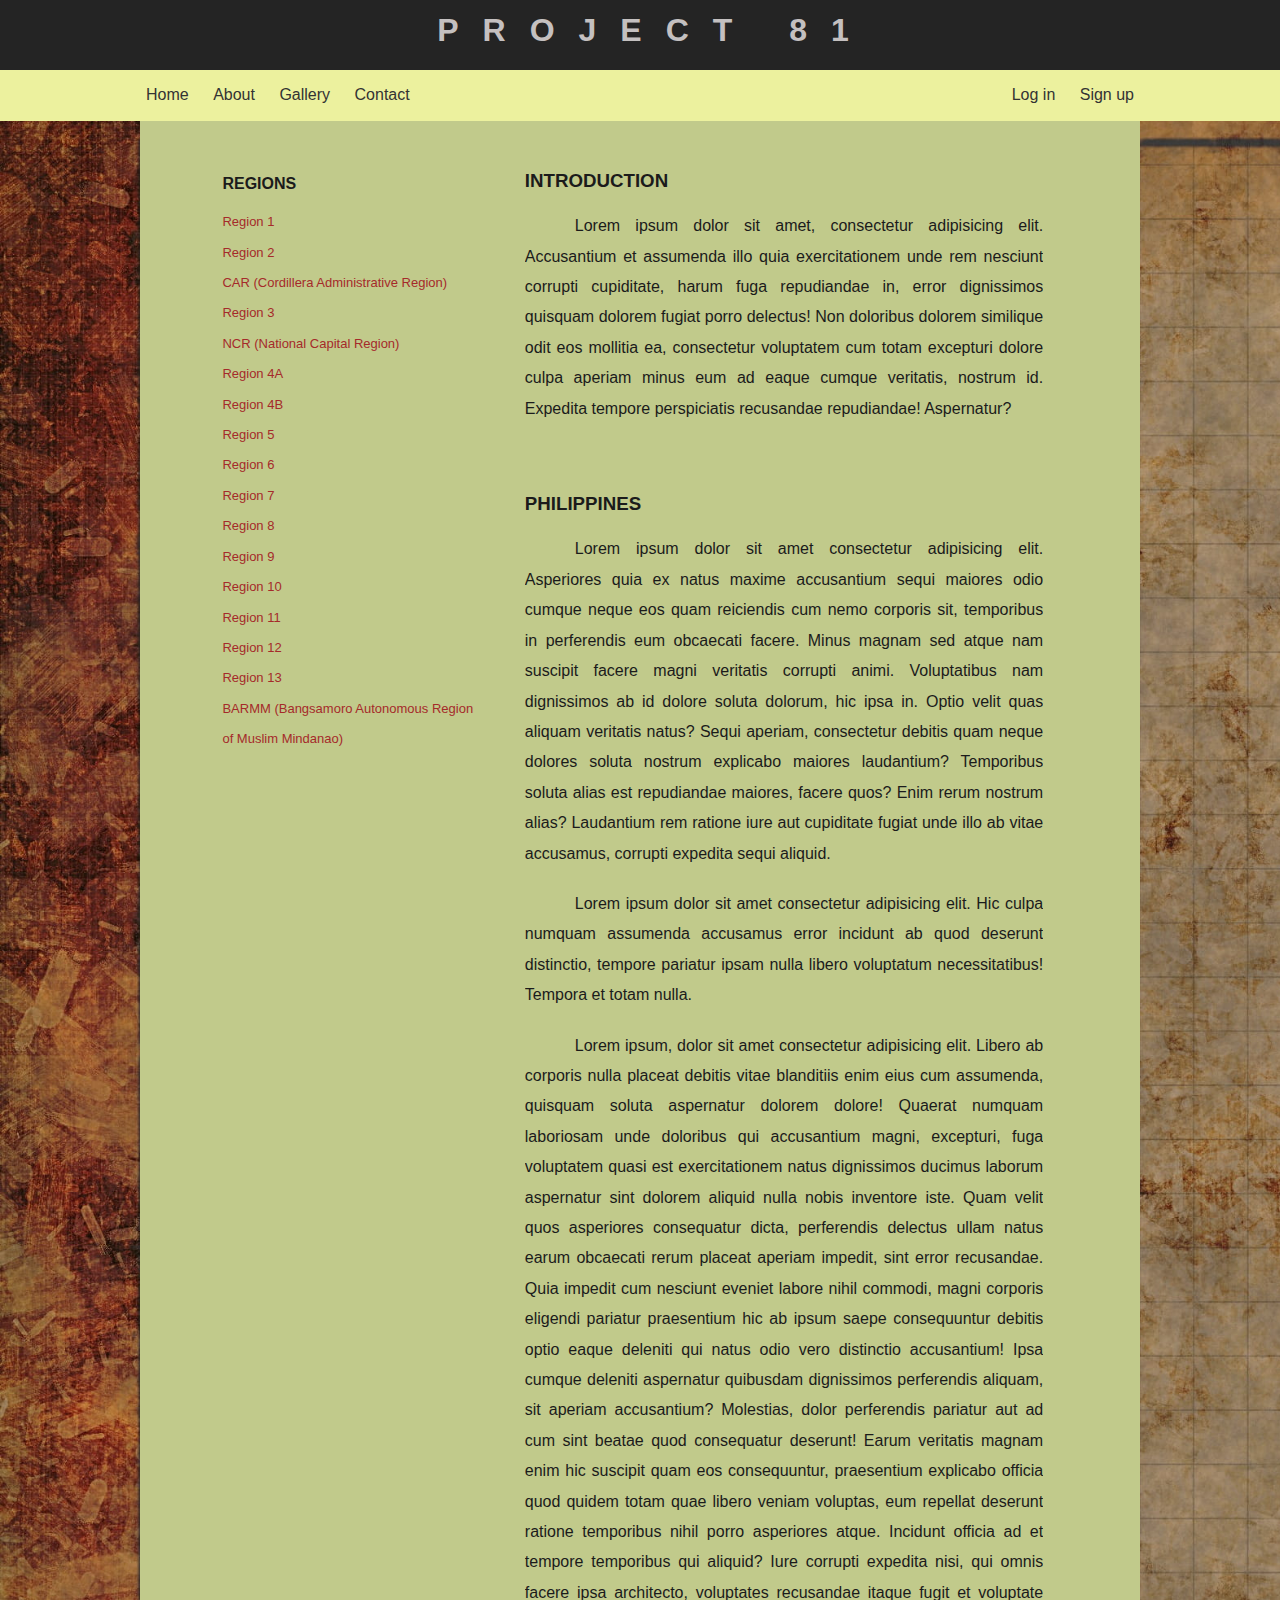
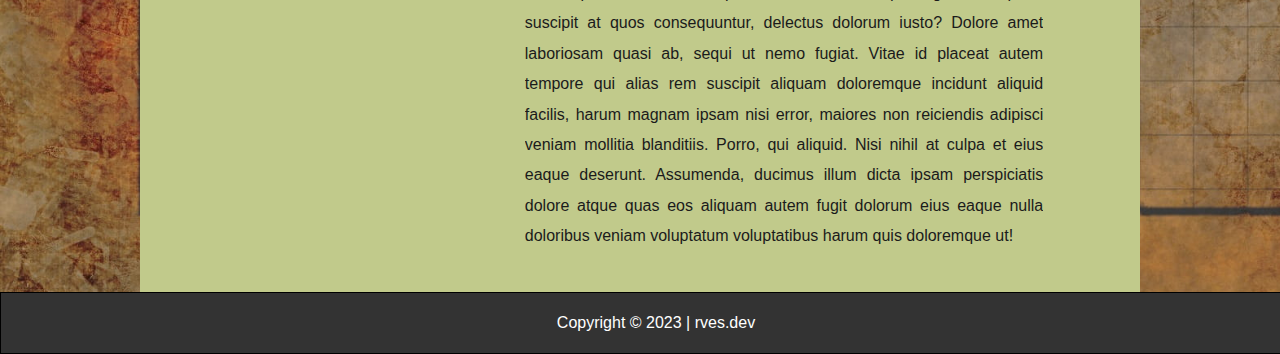
==== index.html @ 40f2067f "initial commit" ====
<!DOCTYPE html>
<html lang="en">
    <head>
        <meta charset="UTF-8">
        <meta http-equiv="X-UA-Compatible" content="IE=edge">
        <meta name="viewport" content="width=device-width, initial-scale=1.0">
        <meta name="description" content="Travel All 81 Provinces in the Philippines">
        <meta name="keywords" content="Project,81,Philippines,Travel">
        <meta name="author" content="rves.dev@gmail.com">
        <title>Project 81</title>
        <link rel="stylesheet" href="style.css">
    </head>
    <body>
        <header id="main-header">
            <div class="container">
                <h1>PROJECT 81</h1>
            </div>
        </header>
        <div id="headercopy">
            <div class="container">
                <h1>PROJECT 81</h1>
            </div>
        </div>
        <nav id="navbar">
            <div class="container">
                <ul id="ul1">
                    <li><a href="#">Home</a></li>
                    <li><a href="#">About</a></li>
                    <li><a href="#">Gallery</a></li>
                    <li><a href="#">Contact</a></li>
                </ul>
                <ul id="ul2">
                    <li><a href="#">Log in</a></li>
                    <li><a href="#">Sign up</a></li>
                </ul>
            </div>
        </nav>
        <main>
        <div id="main-container"> 
            <div class="main-side">
                <section id="content">
                    <div class="container">
                        <h3>Philippines</h3>
                        <p>Lorem ipsum dolor sit amet consectetur adipisicing elit. Asperiores quia ex natus maxime accusantium sequi maiores odio cumque neque eos quam reiciendis cum nemo corporis sit, temporibus in perferendis eum obcaecati facere. Minus magnam sed atque nam suscipit facere magni veritatis corrupti animi. Voluptatibus nam dignissimos ab id dolore soluta dolorum, hic ipsa in. Optio velit quas aliquam veritatis natus? Sequi aperiam, consectetur debitis quam neque dolores soluta nostrum explicabo maiores laudantium? Temporibus soluta alias est repudiandae maiores, facere quos? Enim rerum nostrum alias? Laudantium rem ratione iure aut cupiditate fugiat unde illo ab vitae accusamus, corrupti expedita sequi aliquid.</p>
                        <p>Lorem ipsum dolor sit amet consectetur adipisicing elit. Hic culpa numquam assumenda accusamus error incidunt ab quod deserunt distinctio, tempore pariatur ipsam nulla libero voluptatum necessitatibus! Tempora et totam nulla.</p>
                        <p>Lorem ipsum, dolor sit amet consectetur adipisicing elit. Libero ab corporis nulla placeat debitis vitae blanditiis enim eius cum assumenda, quisquam soluta aspernatur dolorem dolore! Quaerat numquam laboriosam unde doloribus qui accusantium magni, excepturi, fuga voluptatem quasi est exercitationem natus dignissimos ducimus laborum aspernatur sint dolorem aliquid nulla nobis inventore iste. Quam velit quos asperiores consequatur dicta, perferendis delectus ullam natus earum obcaecati rerum placeat aperiam impedit, sint error recusandae. Quia impedit cum nesciunt eveniet labore nihil commodi, magni corporis eligendi pariatur praesentium hic ab ipsum saepe consequuntur debitis optio eaque deleniti qui natus odio vero distinctio accusantium! Ipsa cumque deleniti aspernatur quibusdam dignissimos perferendis aliquam, sit aperiam accusantium? Molestias, dolor perferendis pariatur aut ad cum sint beatae quod consequatur deserunt! Earum veritatis magnam enim hic suscipit quam eos consequuntur, praesentium explicabo officia quod quidem totam quae libero veniam voluptas, eum repellat deserunt ratione temporibus nihil porro asperiores atque. Incidunt officia ad et tempore temporibus qui aliquid? Iure corrupti expedita nisi, qui omnis facere ipsa architecto, voluptates recusandae itaque fugit et voluptate suscipit at quos consequuntur, delectus dolorum iusto? Dolore amet laboriosam quasi ab, sequi ut nemo fugiat. Vitae id placeat autem tempore qui alias rem suscipit aliquam doloremque incidunt aliquid facilis, harum magnam ipsam nisi error, maiores non reiciendis adipisci veniam mollitia blanditiis. Porro, qui aliquid. Nisi nihil at culpa et eius eaque deserunt. Assumenda, ducimus illum dicta ipsam perspiciatis dolore atque quas eos aliquam autem fugit dolorum eius eaque nulla doloribus veniam voluptatum voluptatibus harum quis doloremque ut!</p>
                    </div>
                </section>
                <section id="introduction">
                    <div class="container">
                        <h3>Introduction</h3>
                        <p>Lorem ipsum dolor sit amet, consectetur adipisicing elit. Accusantium et assumenda illo quia exercitationem unde rem nesciunt corrupti cupiditate, harum fuga repudiandae in, error dignissimos quisquam dolorem fugiat porro delectus! Non doloribus dolorem similique odit eos mollitia ea, consectetur voluptatem cum totam excepturi dolore culpa aperiam minus eum ad eaque cumque veritatis, nostrum id. Expedita tempore perspiciatis recusandae repudiandae! Aspernatur?</p>
                    </div>
                </section>
            </div>
            <section id="sidebar">
                <div class="container">
                    <h4>Regions</h4>
                    <ul>
                        <li><a href="#">Region 1</a></li>
                        <li><a href="#">Region 2</a></li>
                        <li><a href="#">CAR (Cordillera Administrative Region)</a></li>
                        <li><a href="#">Region 3</a></li>
                        <li><a href="#">NCR (National Capital Region)</a></li>
                        <li><a href="#">Region 4A</a></li>
                        <li><a href="#">Region 4B</a></li>
                        <li><a href="#">Region 5</a></li>
                        <li><a href="#">Region 6</a></li>
                        <li><a href="#">Region 7</a></li>
                        <li><a href="#">Region 8</a></li>
                        <li><a href="#">Region 9</a></li>
                        <li><a href="#">Region 10</a></li>
                        <li><a href="#">Region 11</a></li>
                        <li><a href="#">Region 12</a></li>
                        <li><a href="#">Region 13</a></li>
                        <li><a href="#">BARMM (Bangsamoro Autonomous Region of Muslim Mindanao)</a></li>
                    </ul>
                </div>
            </section>     
        </div>
        </main>
        <div class="clear-fix"></div>
        <footer id="main-footer">
                <p>Copyright &copy; 2023 | rves.dev</p>
        </footer>
    </body>
</html>
---- style.css ----
*{
    margin: 0;
    padding: 0;
    line-height: 1.9rem;
}

body{
    background-image: url(img/map_wallpaper.jpg);
    background-repeat: repeat;
    background-size: cover;
    color: rgb(27, 27, 27);
    font-family: Verdana, Geneva, Tahoma, sans-serif;
    line-height: 1.6em;
    font-size: 16px;
    margin: 0;
}

.container{
    width: 90%;
    margin: auto;
    overflow: hidden;
}

.clear-fix{
    clear: both;
}

#main-container{
    width: 90%;
    margin: auto;
    overflow: hidden;
    display: flex;
    flex-wrap: wrap;
}

#main-header{
    background-color: rgb(36, 36, 36);
    color: rgb(196, 192, 192);
    letter-spacing: 1.5em;
    text-align: center;
    padding: 15px;
    position: fixed;
    width: 100%;
}

#headercopy{
    background-color: rgb(36, 36, 36);
    color: rgb(196, 192, 192);
    letter-spacing: 1.5em;
    text-align: center;
    padding: 20px;
    width: 100%;

}

#navbar{
    background-color: rgb(236, 241, 158);
    color: black;
    padding: 10px;
    padding-top: 10px;
}

#navbar .container{
    display: flex;
    flex-wrap: wrap;
    width: 80%;
}

#navbar li{
    padding: 0;
    display: inline;
    list-style:none;
}

#navbar a{
    padding: 10px;
    margin: auto;
    text-decoration: none;
    color: #333;
}
#navbar a:hover{
    color: white;
}

#ul1{
    flex: 2;
    text-align: left;
}

#ul2{
    flex: 1;
    text-align: right;
}
main{
    background-color: rgb(193, 202, 139);
    width: 75%;
    margin: auto;
    background-repeat: no-repeat;
    background-size: cover;
    padding: 20px;
}
.main-side{
    order: 2;
    flex:2;
    text-align: center;
    display: flex;
    flex-direction: column;
}
#introduction{
    text-align: justify;
    padding-top: 10px;
    padding-bottom: 20px;
    order: 1;
}
#introduction p,
#content p
{
    text-indent: 50px;
    margin-bottom: 20px;
}
h3{
    text-transform: uppercase;
    padding: 15px 0px;
}
#content{
    text-align: justify;
    padding-top: 10px;
    order: 2;
}
#sidebar{
    order: 1;
    flex: 1;
    font-size: 13px;
    text-align: left;
    list-style: none;
    box-sizing: border-box;
    padding-top: 20px;
    padding-bottom: 20px;
}
#sidebar li{    
    list-style: none;
    margin: 0;
}
#sidebar h4{
    padding: 8px 0px;
    font-weight: bold;
    font-size: medium;
    text-transform: uppercase;
}

#sidebar a{
    text-decoration: none;
    color: brown;
}

#sidebar a:hover{
    color: antiquewhite;
}

footer{
    text-align: center;
    width: 100%;
    margin-bottom: 0;
    margin: auto;
    background-color: #333;
    color: white;
    border: 1px black solid;
    padding: 15px;
}

@media(max-width:800px){

    #main-container{
        flex-direction: column;
    }

    #ul1,#ul2{
        float: none;
        width: 100%;
        margin: auto;
        text-align: center;
    }
}
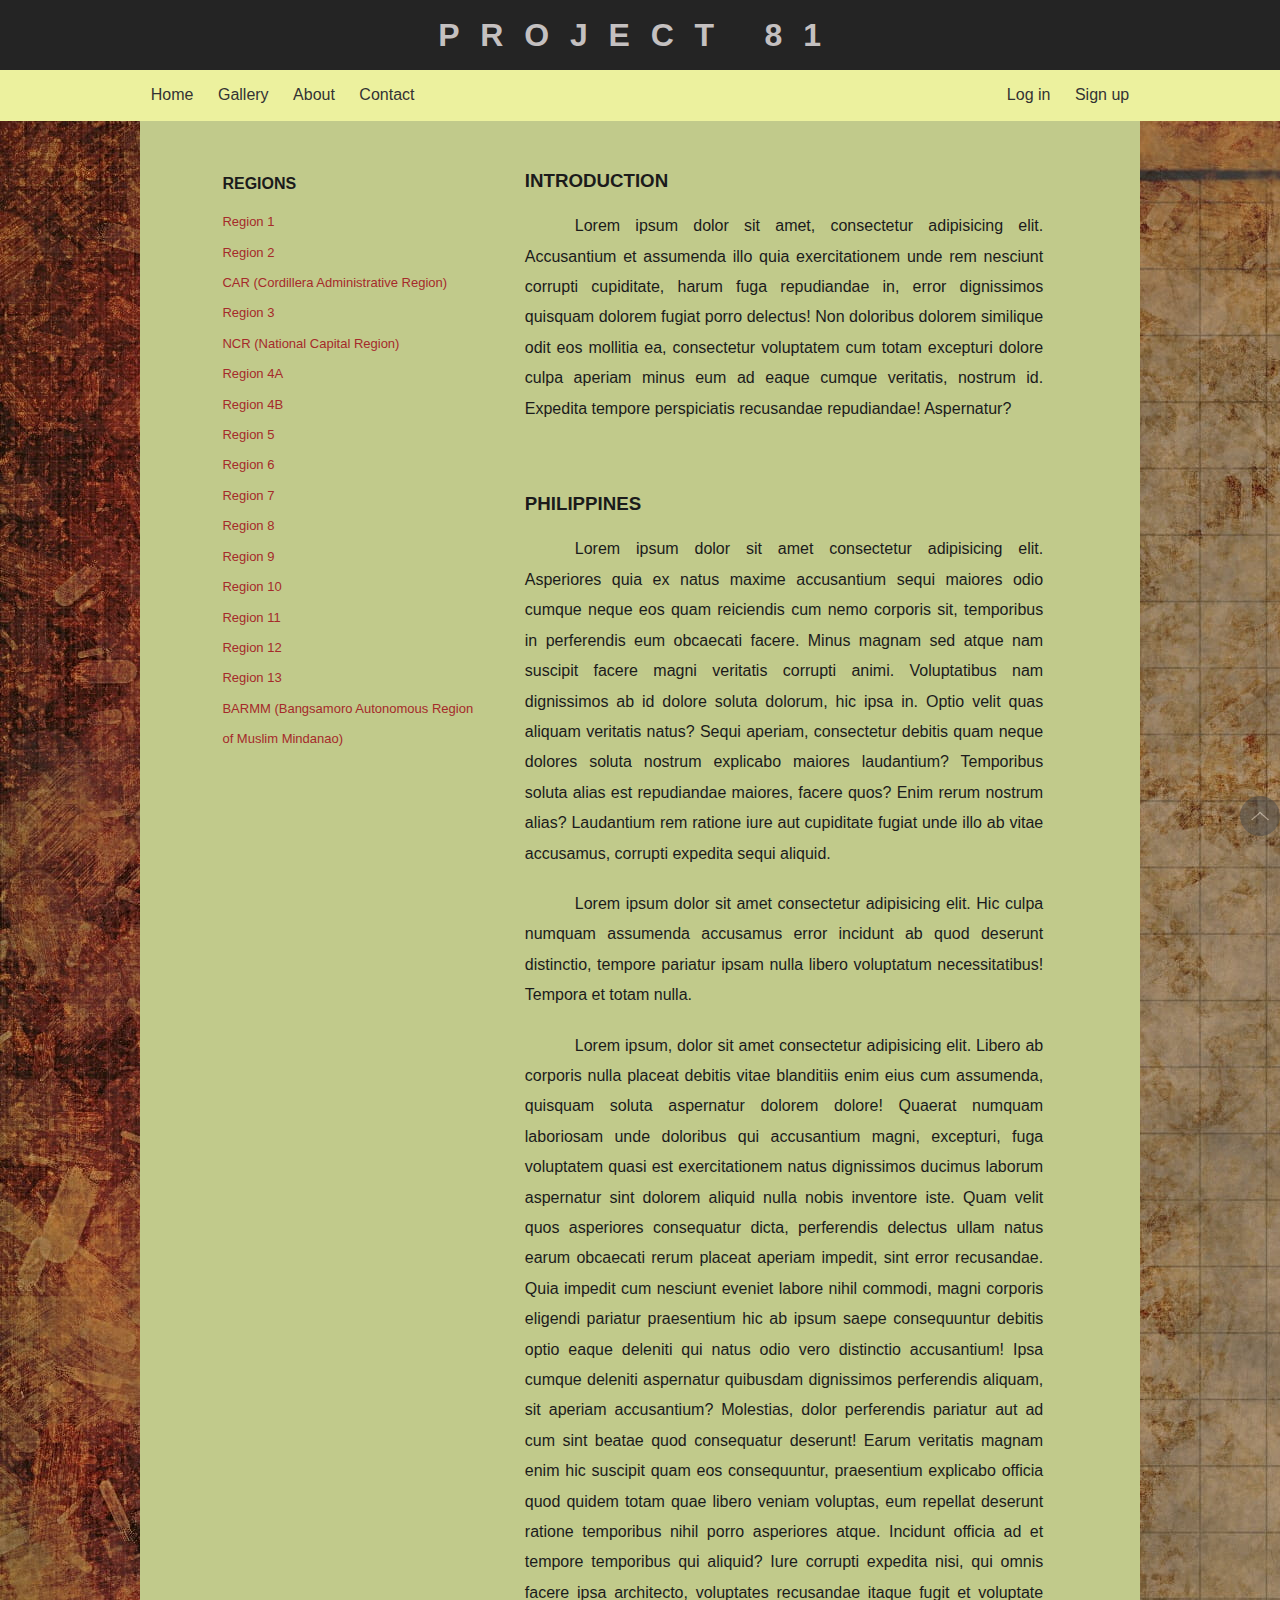
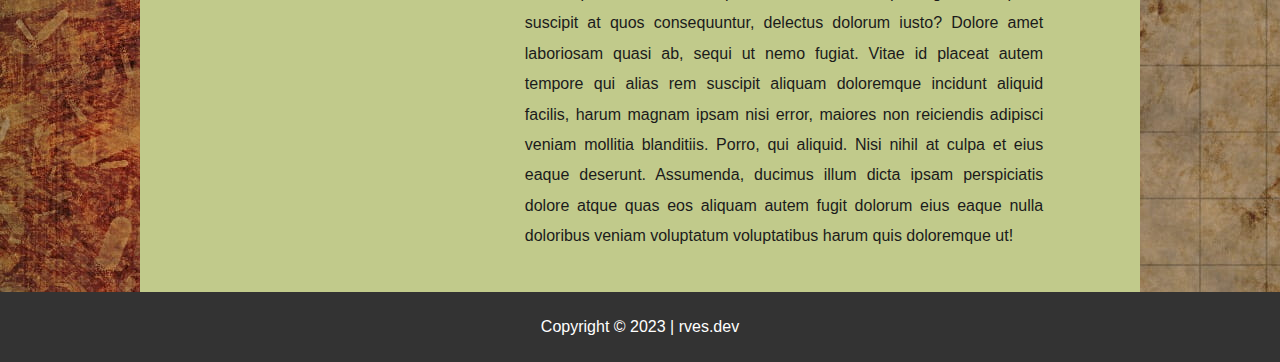
==== commit 78b527f6: "second commit" ====
--- a/index.html
+++ b/index.html
@@ -11,10 +11,13 @@
         <link rel="stylesheet" href="style.css">
     </head>
     <body>
+        <div id="top"></div>
         <header id="main-header">
-            <div class="container">
-                <h1>PROJECT 81</h1>
-            </div>
+                <div class="container">
+                    <a href="#top">
+                        <h1>PROJECT 81</h1>
+                    </a>
+                </div>
         </header>
         <div id="headercopy">
             <div class="container">
@@ -24,14 +27,18 @@
         <nav id="navbar">
             <div class="container">
                 <ul id="ul1">
-                    <li><a href="#">Home</a></li>
+                    <li><a href="index.html" target="_self">Home</a></li>
+                    <li><a href="gallery.html" target="_self">Gallery</a></li>
                     <li><a href="#">About</a></li>
-                    <li><a href="#">Gallery</a></li>
                     <li><a href="#">Contact</a></li>
                 </ul>
-                <ul id="ul2">
-                    <li><a href="#">Log in</a></li>
-                    <li><a href="#">Sign up</a></li>
+                <ul id="ul2">                
+                    <li></li>                
+                    <li></li>
+                </ul>
+                <ul id="ul3">
+                    <li><a href="#">Log<span style="white-space:nowrap"> in</a></li>
+                    <li><a href="#">Sign<span style="white-space:nowrap"> up</a></li>
                 </ul>
             </div>
         </nav>
@@ -78,6 +85,11 @@
                 </div>
             </section>     
         </div>
+        <div class="scrollup">
+            <a href="#top">
+                <img src="img/scrollup.png" id="scroll-btn" width=40px>
+            </a>
+        </div>
         </main>
         <div class="clear-fix"></div>
         <footer id="main-footer">
--- a/style.css
+++ b/style.css
@@ -2,74 +2,72 @@
     margin: 0;
     padding: 0;
     line-height: 1.9rem;
+    scroll-behavior: smooth;
 }
 
 body{
     background-image: url(img/map_wallpaper.jpg);
     background-repeat: repeat;
-    background-size: cover;
+    background-size: auto;
     color: rgb(27, 27, 27);
     font-family: Verdana, Geneva, Tahoma, sans-serif;
     line-height: 1.6em;
     font-size: 16px;
     margin: 0;
+    overflow-x: hidden;
 }
 
 .container{
     width: 90%;
     margin: auto;
-    overflow: hidden;
 }
 
 .clear-fix{
     clear: both;
 }
 
-#main-container{
-    width: 90%;
-    margin: auto;
-    overflow: hidden;
-    display: flex;
-    flex-wrap: wrap;
-}
-
 #main-header{
     background-color: rgb(36, 36, 36);
+    letter-spacing: 1.3em;
+    text-align: center;
+    padding: 20px 0px;
+    text-decoration: none;
+    position: fixed;
+    width: 100%;
+}
+#main-header a{
+    text-decoration: none;
     color: rgb(196, 192, 192);
-    letter-spacing: 1.5em;
-    text-align: center;
-    padding: 15px;
-    position: fixed;
-    width: 100%;
 }
 
 #headercopy{
     background-color: rgb(36, 36, 36);
     color: rgb(196, 192, 192);
-    letter-spacing: 1.5em;
-    text-align: center;
-    padding: 20px;
-    width: 100%;
-
+    letter-spacing: 1.3em;
+    text-align: center;
+    padding: 20px 0px;
+    width: 100%;
 }
 
 #navbar{
     background-color: rgb(236, 241, 158);
     color: black;
-    padding: 10px;
-    padding-top: 10px;
+    padding: 10px 0px;
+    width: 100%;
 }
 
 #navbar .container{
     display: flex;
     flex-wrap: wrap;
-    width: 80%;
+    width: 78%;
+    margin: auto;
 }
 
 #navbar li{
     padding: 0;
     display: inline;
     list-style:none;
+    margin: auto;
 }
 
 #navbar a{
@@ -83,22 +81,32 @@
 }
 
 #ul1{
-    flex: 2;
+    flex: 1000;
     text-align: left;
 }
-
 #ul2{
-    flex: 1;
+    flex: 250;
+}
+#ul3{
+    flex: 500;
     text-align: right;
 }
 main{
     background-color: rgb(193, 202, 139);
     width: 75%;
-    margin: auto;
-    background-repeat: no-repeat;
-    background-size: cover;
+    min-height: 75vh ;
+    margin: auto;
     padding: 20px;
 }
+
+#main-container{
+    width: 90%;
+    margin: auto;
+    overflow: hidden;
+    display: flex;
+    flex-wrap: wrap;
+}
+
 .main-side{
     order: 2;
     flex:2;
@@ -157,6 +165,18 @@
     color: antiquewhite;
 }
 
+.scrollup{
+    position: fixed;
+    bottom: 6%;
+    right: 0;
+    transition: 300ms;
+    opacity: 50%;
+}
+.scrollup:hover{
+    opacity: 80%;
+    transition: 300ms;
+}
+
 footer{
     text-align: center;
     width: 100%;
@@ -164,9 +184,54 @@
     margin: auto;
     background-color: #333;
     color: white;
-    border: 1px black solid;
-    padding: 15px;
-}
+    padding: 20px 0px;
+}
+
+#gallery-container{
+    border: 2px solid black;
+    display: grid;
+    grid-template-columns: 1fr 4fr;
+    grid-template-rows: 1fr 4fr;
+    grid-gap: 5px;
+}
+.gallery-heading{
+    background-color: coral;
+    grid-column: 1/3;
+    grid-row: 1/2;
+    text-align: center;
+    height: 500px;
+}
+.gallery-pictures{
+    background-color: teal;
+    grid-column: 2/3;
+    grid-row: 2/3;
+    text-align: center;
+    display: grid;
+    grid-template-columns: 1fr 1fr 1fr;
+}
+.gallery-pictures img{
+    width: 100%;
+}
+.gallery-sidebar{
+    background-color: lime;
+    grid-column: 1/2;
+    grid-row: 2/3;
+    text-align: center;
+}
+
+
+
+
+
+
+
+
+
+
+
+
+
+
 
 @media(max-width:800px){
 
@@ -174,12 +239,19 @@
         flex-direction: column;
     }
 
-    #ul1,#ul2{
-        float: none;
+    #navbar .container{
+        width: 100%;
+    }
+
+    #ul1,#ul3{
+        display: inline;
         width: 100%;
         margin: auto;
         text-align: center;
     }
-}
-
-
+    #ul2{
+        flex: 1;
+    }
+}
+
+
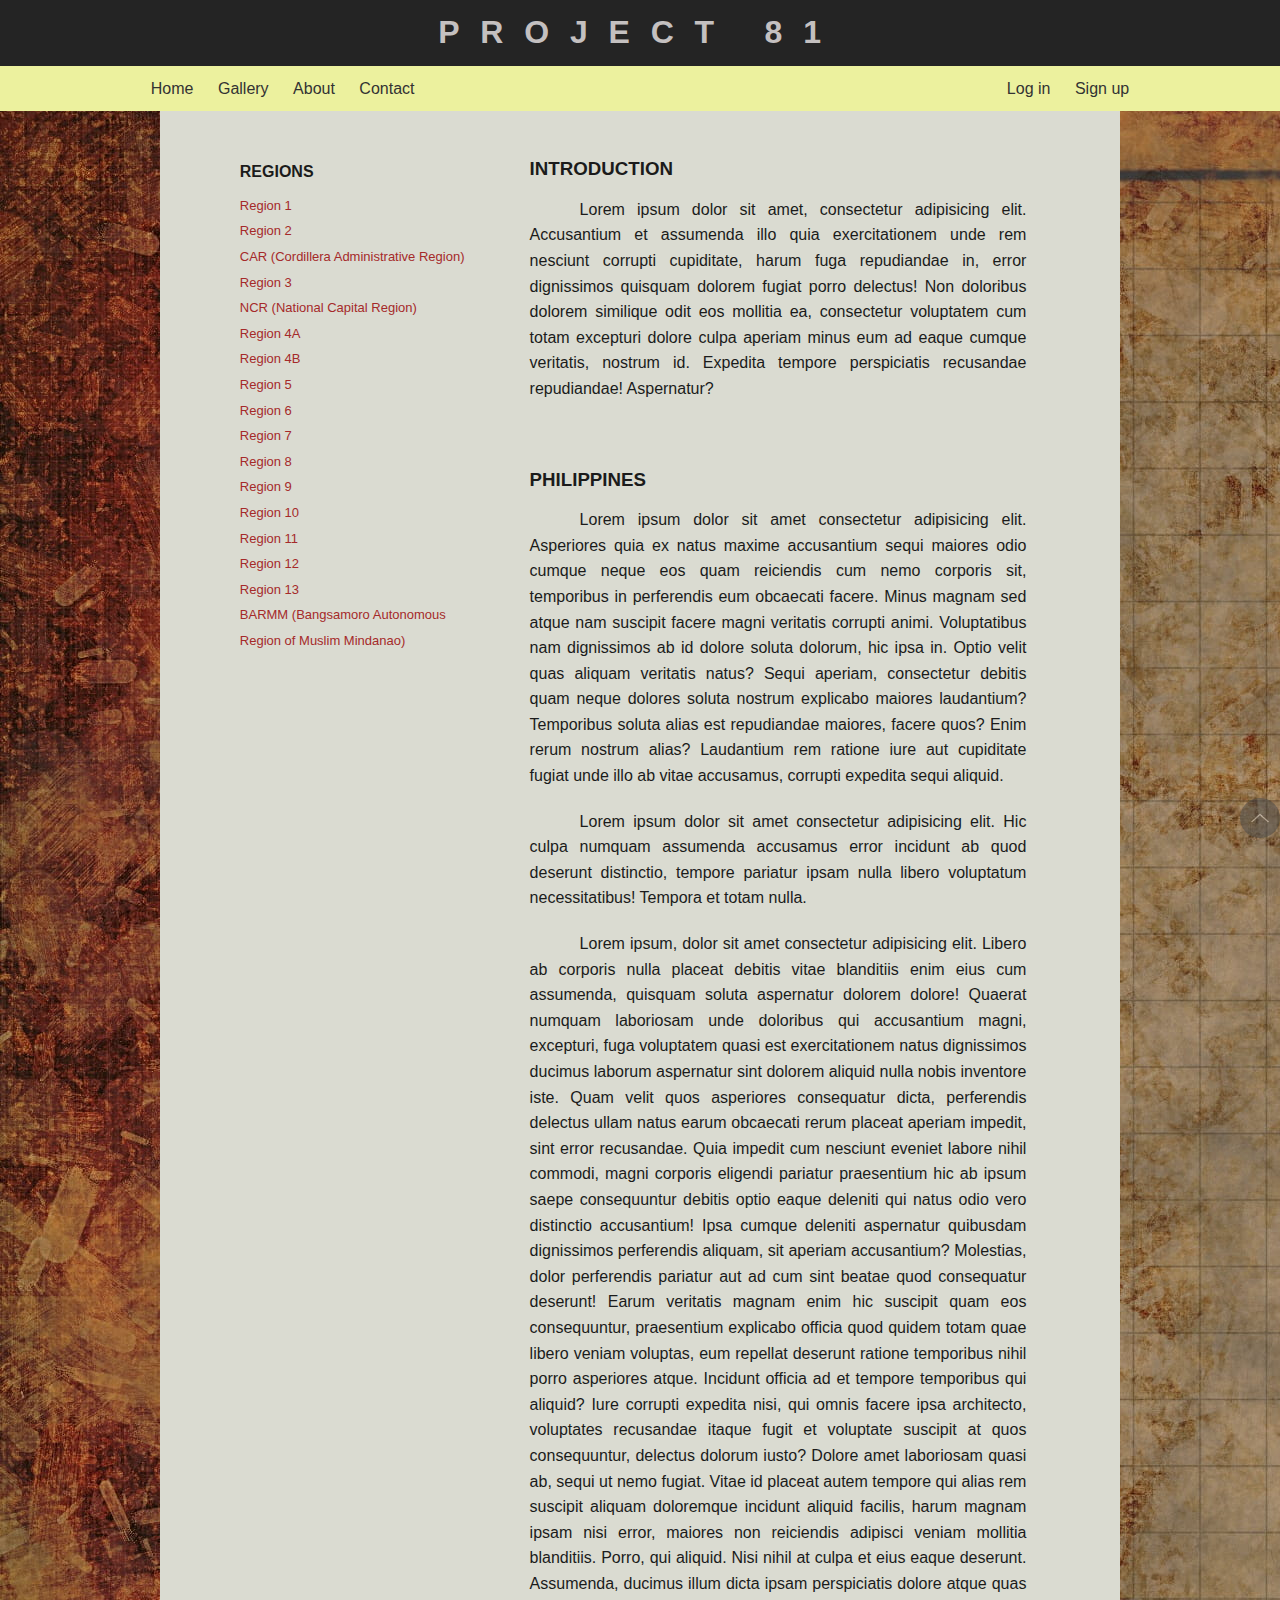
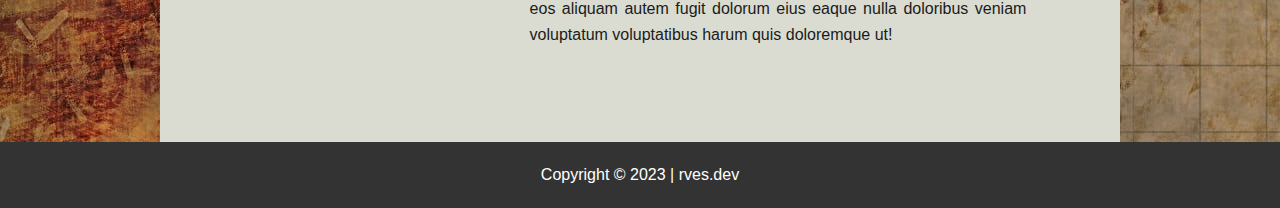
==== commit 610fbf51: "update" ====
--- a/index.html
+++ b/index.html
@@ -7,14 +7,15 @@
         <meta name="description" content="Travel All 81 Provinces in the Philippines">
         <meta name="keywords" content="Project,81,Philippines,Travel">
         <meta name="author" content="rves.dev@gmail.com">
-        <title>Project 81</title>
+        <title>Home | Project 81</title>
+        <link rel="icon" href="img/favicon.png" />
         <link rel="stylesheet" href="style.css">
     </head>
     <body>
         <div id="top"></div>
         <header id="main-header">
                 <div class="container">
-                    <a href="#top">
+                    <a href="index.html">
                         <h1>PROJECT 81</h1>
                     </a>
                 </div>
@@ -29,8 +30,8 @@
                 <ul id="ul1">
                     <li><a href="index.html" target="_self">Home</a></li>
                     <li><a href="gallery.html" target="_self">Gallery</a></li>
-                    <li><a href="#">About</a></li>
-                    <li><a href="#">Contact</a></li>
+                    <li><a href="about.html">About</a></li>
+                    <li><a href="contact.html">Contact</a></li>
                 </ul>
                 <ul id="ul2">                
                     <li></li>                
@@ -60,7 +61,7 @@
                     </div>
                 </section>
             </div>
-            <section id="sidebar">
+            <section class="sidebar">
                 <div class="container">
                     <h4>Regions</h4>
                     <ul>
@@ -95,5 +96,6 @@
         <footer id="main-footer">
                 <p>Copyright &copy; 2023 | rves.dev</p>
         </footer>
+        <script src="function.js"></script>
     </body>
 </html>--- a/style.css
+++ b/style.css
@@ -1,7 +1,7 @@
 *{
     margin: 0;
     padding: 0;
-    line-height: 1.9rem;
+    box-sizing: border-box;
     scroll-behavior: smooth;
 }
 
@@ -15,6 +15,8 @@
     font-size: 16px;
     margin: 0;
     overflow-x: hidden;
+    min-height: 100vh;
+    position: relative;
 }
 
 .container{
@@ -34,6 +36,7 @@
     text-decoration: none;
     position: fixed;
     width: 100%;
+    z-index: 1;
 }
 #main-header a{
     text-decoration: none;
@@ -91,13 +94,6 @@
     flex: 500;
     text-align: right;
 }
-main{
-    background-color: rgb(193, 202, 139);
-    width: 75%;
-    min-height: 75vh ;
-    margin: auto;
-    padding: 20px;
-}
 
 #main-container{
     width: 90%;
@@ -105,6 +101,16 @@
     overflow: hidden;
     display: flex;
     flex-wrap: wrap;
+    min-height: 80vh;
+    margin-bottom: 50px;
+}
+
+main{
+    background-color: rgb(218, 219, 209);
+    width: 75%;
+    min-height: 75vh ;
+    margin: auto;
+    padding: 20px;
 }
 
 .main-side{
@@ -134,34 +140,35 @@
     text-align: justify;
     padding-top: 10px;
     order: 2;
-}
-#sidebar{
+    margin-bottom: 50px;
+    padding-bottom: 20px;
+}
+.sidebar{
     order: 1;
     flex: 1;
     font-size: 13px;
     text-align: left;
     list-style: none;
-    box-sizing: border-box;
     padding-top: 20px;
     padding-bottom: 20px;
 }
-#sidebar li{    
+.sidebar li{    
     list-style: none;
     margin: 0;
 }
-#sidebar h4{
+.sidebar h4{
     padding: 8px 0px;
     font-weight: bold;
     font-size: medium;
     text-transform: uppercase;
 }
 
-#sidebar a{
+.sidebar a{
     text-decoration: none;
     color: brown;
 }
 
-#sidebar a:hover{
+.sidebar a:hover{
     color: antiquewhite;
 }
 
@@ -185,38 +192,8 @@
     background-color: #333;
     color: white;
     padding: 20px 0px;
-}
-
-#gallery-container{
-    border: 2px solid black;
-    display: grid;
-    grid-template-columns: 1fr 4fr;
-    grid-template-rows: 1fr 4fr;
-    grid-gap: 5px;
-}
-.gallery-heading{
-    background-color: coral;
-    grid-column: 1/3;
-    grid-row: 1/2;
-    text-align: center;
-    height: 500px;
-}
-.gallery-pictures{
-    background-color: teal;
-    grid-column: 2/3;
-    grid-row: 2/3;
-    text-align: center;
-    display: grid;
-    grid-template-columns: 1fr 1fr 1fr;
-}
-.gallery-pictures img{
-    width: 100%;
-}
-.gallery-sidebar{
-    background-color: lime;
-    grid-column: 1/2;
-    grid-row: 2/3;
-    text-align: center;
+    position: absolute;
+    bottom: 0;
 }
 
 
